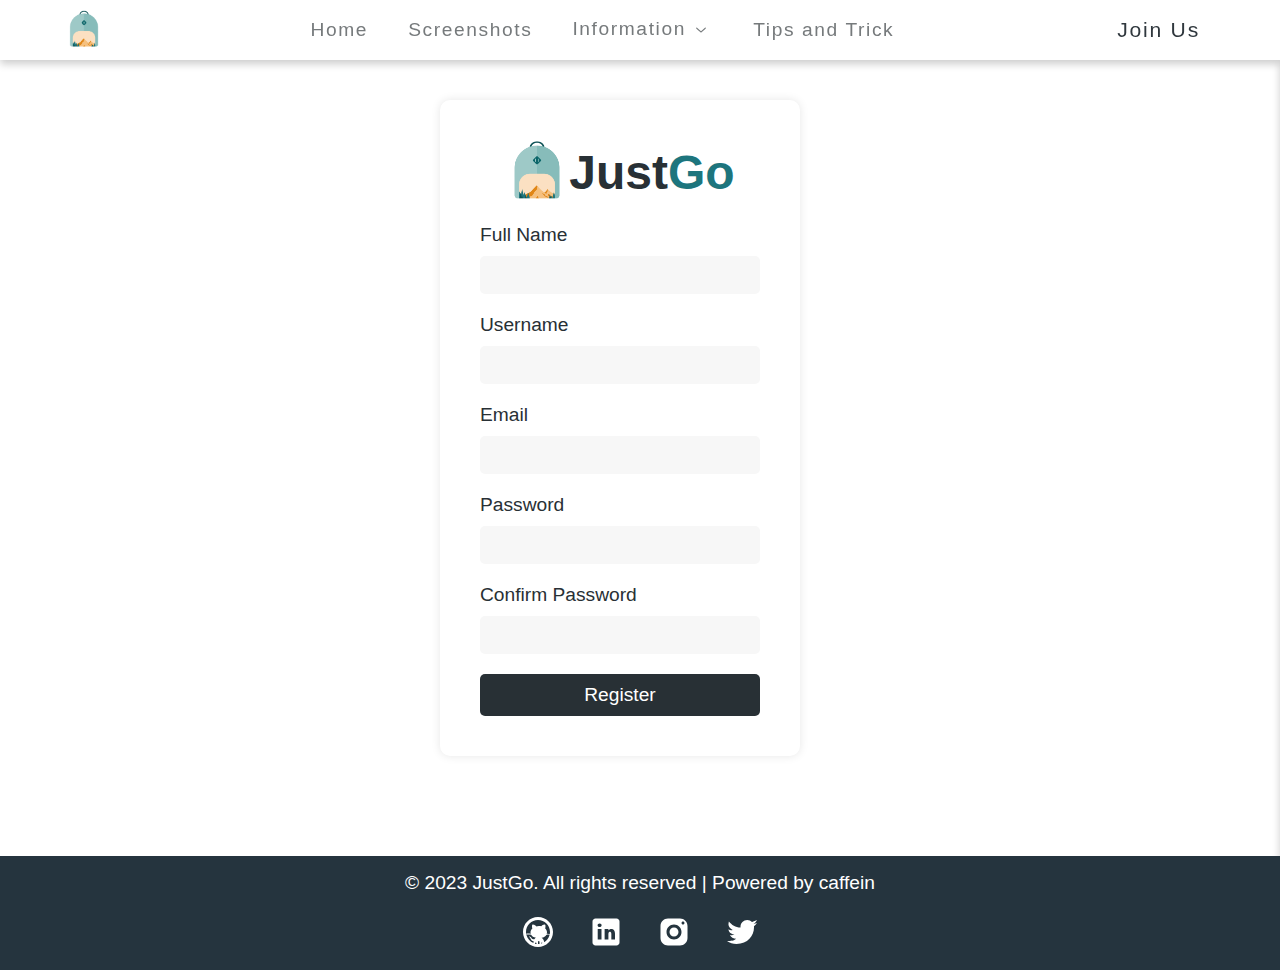
==== join-us.html @ 563f9c2e "done" ====
<!DOCTYPE html>
<html>
<head>
    <meta charset="UTF-8">
    <meta http-equiv="X-UA-Compatible" content="IE=edge">
	<meta name="keywords" content="rak, shelving, dachang, indonesia, serpong, supermarket, minimarket, meja kasir, mezzanine, mezzanine, rack, distributor, china, light-duty, medium-duty, heavy-duty, troli, trolley, troli, gondola, gudang, rak gudang, rak gondola, rak supermarket, rak minimarket, rak toko, rak swalayan, rak murah, murah">
    <meta name="viewport" content="width=device-width, initial-scale=1.0">
	<title>JustGo - Join Us</title>
	<link rel="icon" href="assets/logo.png">
    <link rel="stylesheet" href="navbar.css">
	<link rel="stylesheet" href="join-us.css">
    <link rel="stylesheet" href="footer.css">
</head>
<body>
    <!-- NAVBAR -->
    <nav id="nav" class="solid">
        <div class="left">
            <a href="index.html">
                <img class="logo" src="assets/logo.png" alt="">
            </a>
        </div>

        <div class="middle">
            <div class="nav-item">
                <a href="index.html">
                    <p>Home</p>
                </a>
            </div>
            <div class="nav-item">
                <a href="screenshots.html">
                    <p>Screenshots</p>
                </a>
            </div>
            <div class="nav-item">
                <div class="dropdown-menu">
                    <label><p>Information</p><img class="dropdown-icon" src="assets/dropdown-1.svg" alt=""></label>
                    <div class="dropdown-content">
                        <a href="information/mountains.html">Mountains</a>
                        <a href="information/temples.html">Temples</a>
                        <a href="information/islands.html">Islands</a>
                    </div>
                </div>
            </div>
            <div class="nav-item">
                <a href="tips-trick.html">
                    <p>Tips and Trick</p>
                </a>
            </div>
        </div>

        <div class="right">
            <div class="nav-item current-page">
                <a href="join-us.html">
                    <p>Join Us</p>
                </a>
            </div>
        </div>

        <div class="hamburger-btn">
            <div class="btn-line"></div>
            <div class="btn-line"></div>
            <div class="btn-line"></div>
        </div>
    </nav>
    <div class="sidebar ">
        <div class="nav-item">
            <a href="index.html">
                <p>Home</p>
            </a>
        </div>
        <div class="nav-item">
            <a href="screenshots.html">
                <p>Screenshots</p>
            </a>
        </div>
        <div class="nav-item">
            <div class="dropdown-menu">
                <label><p>Information</p><img class="dropdown-icon" src="assets/dropdown-1.svg" alt=""></label>
                <div class="sidebar-dropdown-content">
                    <a href="information/mountains.html">Mountains</a>
                    <a href="information/temples.html">Temples</a>
                    <a href="information/islands.html">Islands</a>
                </div>
            </div>
        </div>
        <div class="nav-item">
            <a href="#">
                <p>Tips and Trick</p>
            </a>
        </div>
        <div class="nav-item current-page">
            <a href="join-us.html">
                <p>Join Us</p>
            </a>
        </div>
    </div>

    <main>
        <div class="login-form-container">
            <div class="form-logo-container">
                <img class="form-logo" src="/assets/logo.png" alt="logo">
                <h1>Just<span class="green-text">Go</span></h1>
            </div>
            <form id="form" action="#" method="POST">
                <label for="full-name">Full Name</label>
                <input type="text" id="full-name" name="full-name">
    
                <label for="username">Username</label>
                <input type="text" id="username" name="username">
    
                <label for="email">Email</label>
                <input type="email" id="email" name="email">
    
                <label for="password">Password</label>
                <input type="password" id="password" name="password">
    
                <label for="confirm-password">Confirm Password</label>
                <input type="password" id="confirm-password" name="confirm-password">
    
                <button id="register-btn" type="submit">Register</button>
            </form>
        </div>
    </main>

    <footer>
        <p>© 2023 JustGo. All rights reserved | Powered by caffein</p>
        <!-- except human rights of my group -->
        <div class="social-icons">
            <a href="https://github.com/joshuamanasye" target="_blank">
                <img src="./assets/social-icon/icons8-github-36.svg" alt="">
            </a>
            <a href="https://www.linkedin.com/in/joshua-manasye/" target="_blank">
                <img src="./assets/social-icon/icons8-linkedin-36.svg" alt="">
            </a>
            <a href="https://www.instagram.com/joshuamanasye/" target="_blank">
                <img src="./assets/social-icon/icons8-instagram-36.svg" alt="">
            </a>
            <a href="https://twitter.com/JoshuaManasye_" target="_blank">
                <img src="./assets/social-icon/icons8-twitter-36.svg" alt="">
            </a>
        </div>
    </footer>

    <script src="js/navbar.js"></script>
    <script src="js/join-us.js"></script>
</body>
</html>
---- navbar.css ----
* {
    /* biar kalo di hp gk ad highlight pas pencet */
    -webkit-tap-highlight-color: rgba(0, 0, 0, 0);
}

nav {
    position: fixed;
    z-index: 3;
    padding: 0 5%;
    width: 100%;
    display: flex;
    justify-content: space-between;
    align-items: center;
    height: 60px;
    background-color: none;
    box-shadow: none;
    transition: 0.4s;
    top: 0;
}

nav a, .sidebar a {
    display: flex;
    flex-wrap: nowrap;
    color: #767a7c;
    text-decoration: none;
}

nav.solid {
    background-color: #fff;
    box-shadow: 0px 4px 8px 0px rgba(0,0,0,0.2);
}

nav.solid::after {
    transition: 0.1s;
}

nav a:hover, .sidebar a:hover {
    text-decoration: none;
    transform: scale(1.01);
    color: #454a4e;
}

.current-page:hover a {
    transform: none;
    cursor: default;
    color: #454a4e;
    pointer-events: none;
}

nav p, .sidebar p {
    font-size: 1.2rem;
    letter-spacing: 0.1rem;
    white-space: nowrap;
}

.current-page a p {
    color: rgb(48, 56, 62);
    pointer-events: none;
    cursor: default;
    scale: 1.1;
}

.left {
    display: flex;
    justify-content: center;
}

.logo {
    height: 40px;
}

.middle {
    width: 50%;
    display: flex;
    align-items: center;
    justify-content: center;
}

.nav-item {
    padding: 0 20px;
    transition: 0.1s;
}

.dropdown-menu {
    display: flex;
    flex-wrap: nowrap;
    flex-direction: column;
    color: #767a7c;
    text-decoration: none;
    transition: 0.2s;
}

.dropdown-menu:hover label {
    transform: scale(1.01);
    color: #454a4e;
}

.dropdown-menu label {
    display: flex;
    flex-wrap: nowrap;
    transition: 0.2s;
}

.dropdown-menu label:hover {
    cursor: pointer;
    text-decoration: none;
    transform: scale(1.01);
    color: #454a4e;
}

.dropdown-content {
    display: none;
    background-color: #fff;
    padding: 2px 4px;
    border-radius: 5px;
    font-size: 1.1rem;
    letter-spacing: 0.1rem;
    position: absolute;
    margin-top: 60px;
    box-shadow: 0px 4px 8px 0px rgba(0,0,0,0.2);
    transition: 0.2s; /* INI KNP GK WORK YAOLOH */
    opacity: 0;
    transform: translateY(-20px);
    z-index: 2;
}

.dropdown-content.show {
    transition: 0.2s; /* INI KNP GK WORK YAOLOH */
    display: block;
    opacity: 1;
    transform: translateY(0);
}

/* arrow */
.dropdown-content:after { 
    content: " ";
    position: absolute;
    left: 20px;
    top: -8px;
    border-top: none;
    border-right: 10px solid transparent;
    border-left: 10px solid transparent;
    border-bottom: 10px solid #fff;
}

.dropdown-content a {
    border-radius: 4px;
    padding: 5px 30px 5px 10px;
    margin: 2px 0;
    transition: 0.2s;
}

.dropdown-content a:hover, .dropdown-content a.current-page {
    text-decoration: none;
    transform: none;
    color: #fff;
    background-color: #6ba19f;
}

.dropdown-icon {
    margin-left: 0.2rem;
    width: 1.5rem;
    transition: 0.2s ease-out;
}

/* hamburger */
.hamburger-btn {
    margin-top: 5px;
    z-index: 3;
    cursor: pointer;
    display: none;
    transition: 0.4s ease;
}

.hamburger-btn .btn-line {
    width: 28px;
    height: 3px;
    border-radius: 1.5px;
    margin: 0 0 5px 0;
    background: #454a4e;
    transition: all 0.4s ease;
}

.hamburger-btn .btn-line:nth-child(1) {
    margin-left: 4px;
    width: 24px;
}

.hamburger-btn .btn-line:nth-child(3) {
    margin-left: 12px;
    width: 16px;
}

.hamburger-btn:hover .btn-line:nth-child(1) {
    margin-left: 0;
    width: 28px;
}

.hamburger-btn:hover .btn-line:nth-child(3) {
    margin-left: 0;
    width: 28px;
}

.hamburger-btn.close {
    transform: rotate(180deg);
}

.hamburger-btn.close .btn-line:nth-child(1) {
    margin-left: 0;
    width: 28px;
    transform: rotate(45deg) translate(11px, 9px);
}

.hamburger-btn.close .btn-line:nth-child(2) {
    opacity: 0;
}

.hamburger-btn.close .btn-line:nth-child(3) {
    margin-left: 0;
    width: 28px;
    transform: rotate(-45deg) translate(2px, 0px);
}

/* sidebar */
.sidebar {
    padding: 80px 20px 0 10px;
    position: fixed;
    top: 0;
    right: -60vw;
    height: 100vh;
    width: 60vw;
    background-color: #fff;
    box-shadow: 0px 4px 8px 0px rgba(0,0,0,0.2);
    z-index: 2;
    transition: 0.4s;
}

.sidebar.show {
    right: 0;
}

.sidebar-dropdown-content {
    display: none;
    background-color: #3b474f;
    padding: 2px 4px;
    border-radius: 5px;
    font-size: 1.1rem;
    letter-spacing: 0.1rem;
    margin-top: 10px;
    box-shadow: 0px 4px 8px 0px rgba(0,0,0,0.2);
    transition: 0.2s;
    opacity: 0;
    transform: translateY(-20px);
    z-index: 2;
}

/* arrow di menu dropdownnya yg bikin kyk dialog box */
.sidebar-dropdown-content:after { 
    content: " ";
    position: absolute;
    left: 20px;
    top: -8px;
    border-top: none;
    border-right: 10px solid transparent;
    border-left: 10px solid transparent;
    border-bottom: 10px solid #3b474f;
}

.sidebar-dropdown-content.show {
    display: block;
    opacity: 1;
    transform: translateY(0);
}

.sidebar-dropdown-content a {
    color: #fff;
    border-radius: 4px;
    padding: 5px 30px 5px 10px;
    margin: 2px 0;
    transition: 0.4s;
}

.sidebar-dropdown-content a:hover, .sidebar-dropdown-content a.current-page {
    text-decoration: none;
    transform: none;
    color: #fff;
    background-color: #6ba19f;
}

main.darken {
    filter: brightness(60%);
    pointer-events: none;
}

@media only screen and (max-width: 1000px) {
    nav {
        padding: 0 10px;
    }
}

@media only screen and (max-width: 800px) {
    .middle, .right {
        display: none;
    }

    .hamburger-btn {
        display: block;
    }

    .nav-item {
        padding: 8px 5%;
    }
}

.current-page {
    pointer-events: none;
}
---- join-us.css ----
html {
	scroll-behavior: smooth;
}

* {
	margin: 0;
    padding: 0;
    box-sizing: border-box;
    font-family: "Segoe UI", Tahoma, Geneva, Verdana, sans-serif;
}

body {
	margin: 0;
	padding: 0;
	width: 100%;
	display: flex;
    flex-direction: column;
	align-items: center;
	justify-content: center;
}

.green-text {
	color: #1d757d;
    white-space: nowrap;
}

.login-form-container {
    width: 400px;
	max-width: 90%;
	margin: 100px 0 100px 0;
	text-align: center;
	padding: 40px;
	background-color: #fff;
	box-shadow: 0px 0px 10px rgba(0, 0, 0, 0.1);
	border-radius: 10px;
}

.form-logo-container {
    display: flex;
    flex-direction: row;
    align-items: center;
    justify-content: center;
    margin-bottom: 20px;
}

.form-logo-container h1 {
    font-weight: 720;
    letter-spacing: 0px;
}

h1 {
	margin-top: 0;
	font-size: 3rem;
	color: #283035;
	letter-spacing: 5px;
}

.form-logo {
	height: 4rem;
}

h2 {
	font-size: 2rem;
	color: #283035;
	margin-bottom: 30px;
}

form {
	display: flex;
	flex-direction: column;
}

#form label {
	align-self: flex-start;
	font-size: 1.2rem;
	color: #283035;
	margin-bottom: 10px;
}

input[type="text"],
input[type="password"],
input[type="email"] {
	font-size: 1rem;
	padding: 10px;
	border: none;
	background-color: #f7f7f7;
	border-radius: 5px;
	margin-bottom: 20px;
}

button[type="submit"] {
	background-color: #283035;
	color: #fff;
	font-size: 1.2rem;
	padding: 10px;
	border: none;
	border-radius: 5px;
	cursor: pointer;
	transition: background-color 0.2s ease;
}

button[type="submit"]:hover {
	background-color: #e18616;
}

.login-form-container p {
	font-size: 1.1rem;
	color: #666;
	margin-top: 20px;
}

a {
	color: #283035;
	text-decoration: none;
}

a:hover {
	text-decoration: underline;
}
---- footer.css ----
footer {
    z-index: 2;
    width: 100%;
    background-color: #25343e;
    color: #fff !important;
    text-align: center;
    padding: 1rem;
    display: flex;
    flex-direction: column;
    align-items: center;
    justify-content: space-between;
    bottom: 0;
}

footer p {
    font-size: 1.2rem;
}

.social-icons {
    margin-top: 20px;
    width: 90%;
    max-width: 240px;
    display: flex;
    justify-content: space-between;
}

@media screen and (max-width: 800px) {
    .social-icons a img {
        height: 28px;
        width: 28px;
    }

    footer p {
        font-size: 1rem;
    }
}
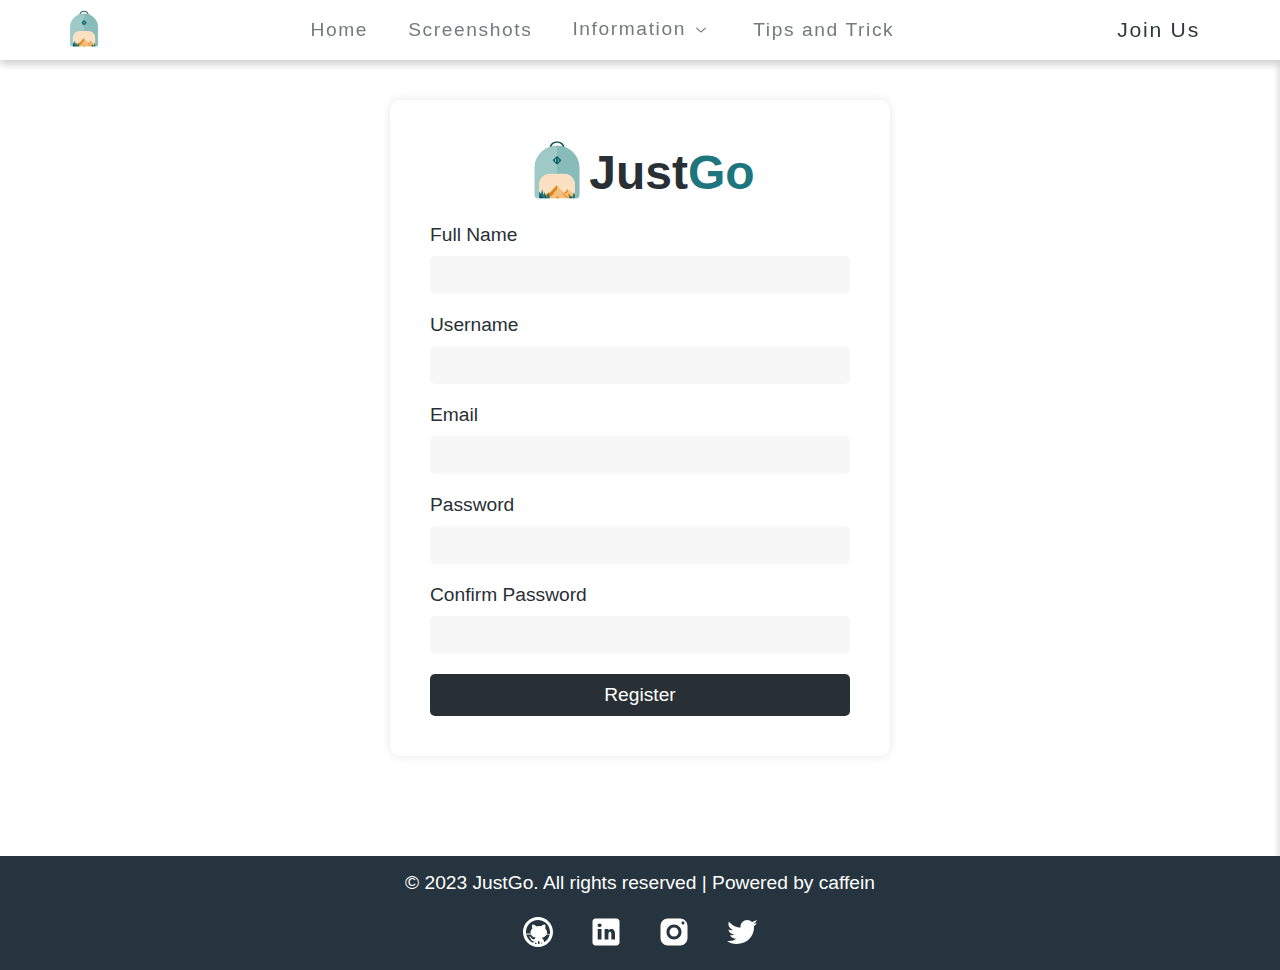
==== commit 7bf00e78: "logo join-us" ====
--- a/join-us.html
+++ b/join-us.html
@@ -98,7 +98,7 @@
     <main>
         <div class="login-form-container">
             <div class="form-logo-container">
-                <img class="form-logo" src="/assets/logo.png" alt="logo">
+                <img class="form-logo" src="assets/logo.png" alt="logo">
                 <h1>Just<span class="green-text">Go</span></h1>
             </div>
             <form id="form" action="#" method="POST">
--- a/join-us.css
+++ b/join-us.css
@@ -19,13 +19,21 @@
 	justify-content: center;
 }
 
+main {
+    width: 100%;
+    height: 100%;
+    display: flex;
+    align-items: center;
+    justify-content: center;
+}
+
 .green-text {
 	color: #1d757d;
     white-space: nowrap;
 }
 
 .login-form-container {
-    width: 400px;
+    width: 500px;
 	max-width: 90%;
 	margin: 100px 0 100px 0;
 	text-align: center;
